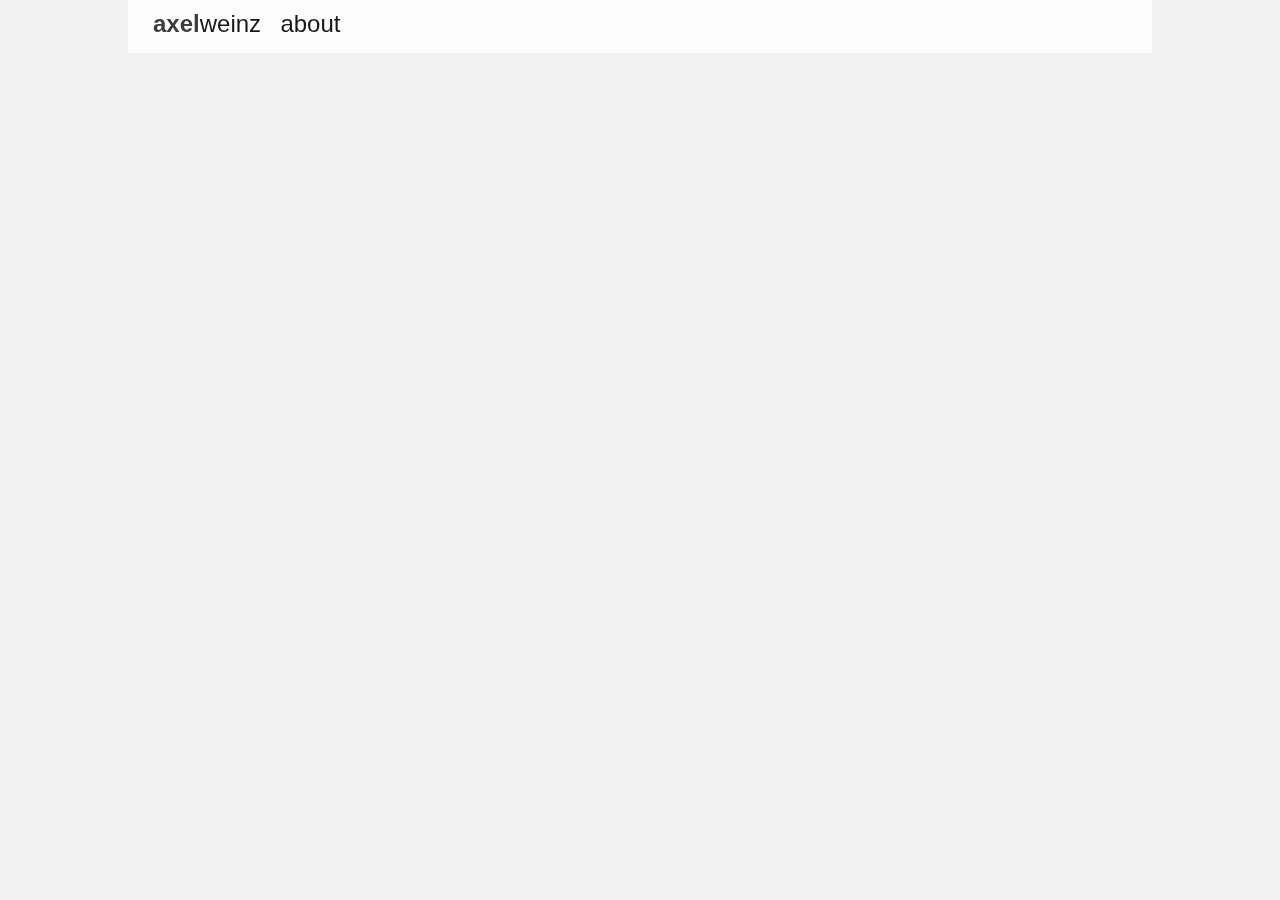
==== about.html @ 88132324 "Firt commit" ====
<!doctype html>
<html lang="en-US">
<head>
<meta charset="UTF-8">
<meta http-equiv="X-UA-Compatible" content="IE=edge">
<meta name="viewport" content="width=device-width, initial-scale=1">
<title>Axel Weinz</title>
<link href="style.css" rel="stylesheet" type="text/css">
<!--The following script tag downloads a font from the Adobe Edge Web Fonts server for use within the web page. We recommend that you do not modify it.-->
<script src="http://use.edgefonts.net/source-sans-pro:n2:default.js" type="text/javascript"></script>
<!-- HTML5 shim and Respond.js for IE8 support of HTML5 elements and media queries -->
<!-- WARNING: Respond.js doesn't work if you view the page via file:// -->
<!--[if lt IE 9]>
      <script src="https://oss.maxcdn.com/html5shiv/3.7.2/html5shiv.min.js"></script>
      <script src="https://oss.maxcdn.com/respond/1.4.2/respond.min.js"></script>
    <![endif]-->

<link rel="stylesheet" href="https://use.fontawesome.com/releases/v5.0.10/css/all.css" integrity="sha384-+d0P83n9kaQMCwj8F4RJB66tzIwOKmrdb46+porD/OvrJ+37WqIM7UoBtwHO6Nlg" crossorigin="anonymous">
</head>

<body>
  <div class="container">
    <header>
      <a href="index.html">
      <h4 class="logo">axel<span class="light">weinz</span></h4>
      </a>
      <a href="about.html">
        <h4 class="logo"><span class="light">about</span></h4>
      </a>
    </header>
  </div>
</body>
</html>
---- style.css ----
@charset "UTF-8";
/* Body */
body {
	font-family: "Gill Sans", "Gill Sans MT", "Myriad Pro", "DejaVu Sans Condensed", Helvetica, Arial, "sans-serif";
	background-color: rgba(242,242,242,1.00);
	margin-top: 0px;
	margin-right: 0px;
	margin-bottom: 0px;
	margin-left: 0px;
	font-style: normal;
	font-weight: 200;

}
/* Container */
.container {
	width: 80%;
	margin-left: auto;
	margin-right: auto;
	max-height: 1000px;
	background-color: #f7f7f7;
}
/* Navigation */
header {
	width: 80%;
	background-color: rgba(255,255,255,0.85);
	border-bottom: 0px solid #FFFFFF;
	position: fixed;
	top: 0;
	z-index: 100;
}
.logo {
	color: #3D3D3D;
	font-size: 1.5em;
	font-weight: bold;
	text-align: undefined;
	letter-spacing: 0px;
	width: 10%;
	float: left;
	margin-top: 10px;
	margin-left: 25px;
	margin-bottom: 15px;
}
nav {
	float: right;
	width: 50%;
	text-align: right;
	margin-right: 25px;

}
header nav ul {
	list-style: none;
	float: right;
}
nav ul li {
	float: left;
	color: #3D3D3D;
	font-size: 14px;
	text-align: left;
	margin-right: 25px;
	letter-spacing: 2px;
	font-weight: bold;
	transition: all 0.3s linear;
}
ul li a {
	color: #3D3D3D;
	text-decoration: none;
}
ul li:hover a {
	color: #A3A3A3;
}
.hero_header {
	font-size: 2em;
	color: #3D3D3D;
	text-align: right;
	margin-top: 0px;
	margin-right: 100px;
	margin-bottom: 0px;
	margin-left: 0px;
	line-height: 0.8em;
}
/* Hero Section */
.hero {
	background-color: #F7F7F7;
	padding-top: 180px;
	padding-bottom: 180px;
	background-image: url("../img/profileplace.jpg");
	background-size: cover;
	background-position: center;
}
.light {
	font-weight: 300;
	color: #171717;

}
.tagline {
	text-align: right;
	margin-right: 100px;
	color: #FFFFFF;
	margin-top: 4px;
	font-weight: lighter;
	text-transform: uppercase;
	letter-spacing: 1px;
}
/* About Section */
.text_column_holder {
	width: 100%;
	height: auto;
}
.text_column_left {
	width: 49%;
	height: 100%;
	text-align: right;
	font-weight: lighter;
	line-height: 25px;
	padding-left: 20px;
	padding-right: 20px;
	color: #ffffff;
	box-sizing: border-box;
	display: inline-block;
}
.text_column_right {
	width: 49%;
	height: 100%;
	text-align: left;
	font-weight: lighter;
	line-height: 25px;
	padding-left: 20px;
	padding-right: 20px;
	padding-top: 60px;
	color: #FFFFFF;
	box-sizing: border-box;
	display: inline-block;
	vertical-align: top;
}

.text_column_right p {
	color: #FFFFFF;
}

.about {
	width: 100%;
	box-sizing: border-box;
	padding-left: 25px;
	padding-right: 25px;
	padding-top: 35px;
	padding-bottom: 35px;
	display: inline-block;
	background-color: #3d3d3d;
	margin-top: 0px;
	margin-bottom: -5px;
	height: auto;
	max-height: none;
	text-align: center;
	color: #FFF;
}
.about_header {
	font-weight: bold;
	width: 100%;
	color: #FFFFFF;
	font-size: 1.5em;
	letter-spacing: 0px;
}
.about_light {
	font-weight: 100;
}

.profile {
	border-radius: 50%;
	height: 200px;
	width: 200px;
	object-fit: cover;
}
/* Stats Gallery */
.stats {
	color: #717070;
	margin-bottom: 5px;
	font-size: 1em;
}
.gallery {
	clear: both;
	display: inline-block;
	width: 100%;
	background-color: #FFFFFF;
	/* [disabled]min-width: 400px;
*/
	padding-bottom: 35px;
	padding-top: 0px;
	margin-top: -5px;
	margin-bottom: -5px;
}
.thumbnail {
	width: 25%;
	text-align: center;
	float: left;
	margin-top: 35px;
}
.gallery .thumbnail h4 {
	margin-top: 5px;
	margin-right: 5px;
	margin-bottom: 5px;
	margin-left: 5px;
	color: #52BAD5;
}
.gallery .thumbnail p {
	margin-top: 0px;
	margin-right: 0px;
	margin-bottom: 0px;
	margin-left: 0px;
	color: #A3A3A3;
}
/* Parallax Section */
.banner {
	background-color: #ffffff;
	background-image: url(../img/Namnlöst-1.png);
	height: 400px;
	background-attachment: fixed;
	background-size: cover;
	background-repeat: no-repeat;
}
.parallax {
	color: #FFFFFF;
	text-align: right;
	padding-right: 100px;
	padding-top: 110px;
	letter-spacing: 2px;
	margin-top: 0px;
}
.parallax_description {
	color: #FFFFFF;
	text-align: right;
	padding-right: 100px;
	width: 30%;
	float: right;
	font-weight: lighter;
	line-height: 23px;
	margin-top: 0px;
	margin-right: 0px;
	margin-bottom: 0px;
	margin-left: 0px;
}
/* More info */
footer {
	background-color: #FFFFFF;
	padding-bottom: 35px;
}
.footer_column {
	width: 50%;
	text-align: center;
	padding-top: 30px;
	float: left;
	position: relative;
}

.footer_header {
	font-weight: bold;
	color: #f7f7f7;
	text-align: center;
}
.footer_light {
	font-weight: 200;
	color: #f7f7f7;
	text-align: center;
}
.footer_column h3 {
	color: #3d3d3d;
	text-align: center;
}

.hvrbox,
.hvrbox * {
	box-sizing: border-box;
}
.hvrbox {
	position: relative;
	display: inline-block;
	overflow: hidden;
	max-width: 100%;
	height: auto;
	max-height: 200px;
}
.hvrbox img {
	max-width: 400px;
	max-height: 200px;
	width: 100%;
}
.hvrbox .hvrbox-layer_bottom {
	display: block;
}
.hvrbox .hvrbox-layer_top {
	opacity: 0;
	position: absolute;
	top: 0;
	left: 0;
	right: 0;
	bottom: 0;
	width: 100%;
	height: 100%;
	background: rgba(255, 255, 255, 0.8);
	color: #fff;
	padding: 15px;
	-moz-transition: all 0.5s ease-in-out 0s;
	-webkit-transition: all 0.5s ease-in-out 0s;
	-ms-transition: all 0.5s ease-in-out 0s;
	transition: all 0.5s ease-in-out 0s;
}
.hvrbox:hover .hvrbox-layer_top,
.hvrbox.active .hvrbox-layer_top {
	opacity: 1;
}

.hvrbox .hvrbox-text .hvrbox-desc {
	text-align: center;
	font-size: 18px;
	display: inline-block;
	position: absolute;
	top: 50%;
	left: 50%;
	-moz-transform: translate(-50%, -50%);
	-webkit-transform: translate(-50%, -50%);
	-ms-transform: translate(-50%, -50%);
	transform: translate(-50%, -50%);
}
.hvrbox .hvrbox-text_mobile {
	font-size: 15px;
	border-top: 1px solid rgb(179, 179, 179); /* for old browsers */
	border-top: 1px solid rgba(179, 179, 179, 0.7);
	margin-top: 5px;
	padding-top: 2px;
	display: none;
}
.hvrbox.active .hvrbox-text_mobile {
	display: block;
}
/*.footer_column p {
	padding-left: 30px;
	padding-right: 30px;
	text-align: justify;
	line-height: 25px;
	font-weight: lighter;
	margin-left: 20px;
	margin-right: 20px;
}*/
.button {
	width: 200px;
	margin-top: 40px;
	margin-right: auto;
	margin-bottom: auto;
	margin-left: auto;
	padding-top: 20px;
	padding-right: 10px;
	padding-bottom: 20px;
	padding-left: 10px;
	text-align: center;
	vertical-align: middle;
	border-radius: 0px;
	text-transform: uppercase;
	font-weight: bold;
	letter-spacing: 2px;
	border: 3px solid #FFFFFF;
	color: #FFFFFF;
	transition: all 0.3s linear;
}
.button:hover {
	background-color: #FEFEFE;
	color: #C4C4C4;
	cursor: pointer;
}
.copyright {
	text-align: center;
	padding-top: 20px;
	padding-bottom: 20px;
	background-color: #FFFFFF;
	color: #3d3d3d;
	font-weight: lighter;
	letter-spacing: 1px;
	border-top-width: 2px;
}

.copyright a {
	text-decoration: none;
	color: #3d3d3d;
}

.copy_column {
	text-align: center;
	display: inline-block;
	padding-bottom: 2px;
	padding-top: 2px;
	margin-bottom: 2px;
	margin-top: 2px;
}

.footer_banner {
	background-color: #3d3d3d;
	padding-top: 60px;
	padding-bottom: 60PX;
	margin-bottom: 0px;
	margin-top: -5px;
	padding-right: 5px;
	padding-left: 5px;
}
footer {
	display: inline-block;
	margin-top: 50px;
	margin-bottom: -5px;
}
.hidden {
	display: none;
}

/* Mobile */
@media (max-width: 320px) {
	.logo {
		width: 100%;
		text-align: center;
		margin-top: 13px;
		margin-right: 0px;
		margin-bottom: 13px;
		margin-left: 0px;
	}
	.container header nav {
		margin-top: 0px;
		margin-right: 0px;
		margin-bottom: 0px;
		margin-left: 0px;
		width: 100%;
		float: none;
		display: none;
	}
	header nav ul {
	}
	nav ul li {
		margin-top: 0px;
		margin-right: 0px;
		margin-bottom: 0px;
		margin-left: 0px;
		width: 100%;
		text-align: center;
		display: none;
	}
	.text_column_right {
		width: 100%;
		text-align: center;
		padding-top: 10px;
		padding-right: 0px;
		padding-bottom: 0px;
		padding-left: 0px;
	}

	.text_column_left {
		width: 100%;
		text-align: center;
		padding-top: 0px;
		padding-right: 0px;
		padding-bottom: 0px;
		padding-left: 0px;
	}
	.thumbnail {
		width: 100%;
	}
	.footer_column {
		width: 100%;
		margin-top: 0px;
	}
	.footer_column p {
		min-height: 1.4em;
	}
	.parallax {
		text-align: center;
		margin-top: 0px;
		margin-right: 0px;
		margin-bottom: 0px;
		margin-left: 0px;
		padding-top: 40%;
		padding-right: 0px;
		padding-bottom: 0px;
		padding-left: 0px;
		width: 100%;
		font-size: 18px;
	}
	.parallax_description {
		padding-top: 0px;
		padding-right: 0px;
		padding-bottom: 0px;
		padding-left: 0px;
		width: 90%;
		margin-top: 25px;
		margin-right: 0px;
		margin-bottom: 0px;
		margin-left: 12px;
		float: none;
		text-align: center;
	}
	.banner {
		background-color: #A3A3A3;
		background-image: none;
	}
	.tagline {
		margin-top: 20px;
		line-height: 22px;
	}
	.hero_header {
		padding-left: 10px;
		padding-right: 10px;
		line-height: 22px;
		text-align: center;
		font-size: 1.7em;
	}

}
/* Small Tablets */
@media (min-width: 321px)and (max-width: 767px) {
	.logo {
		width: 100%;
		text-align: center;
		margin-top: 13px;
		margin-right: 0px;
		margin-bottom: 13px;
		margin-left: 0px;
		color: #043745;
	}
	.container header nav {
		margin-top: 0px;
		margin-right: 0px;
		margin-bottom: 0px;
		margin-left: 0px;
		width: 100%;
		float: none;
		overflow: auto;
		display: inline-block;
	}
	header nav ul {
		padding: 0px;
		float: none;
	}
	nav ul li {
		margin-top: 0px;
		margin-right: 0px;
		margin-bottom: 0px;
		margin-left: 0px;
		width: 100%;
		text-align: center;
		padding-top: 8px;
		padding-bottom: 8px;
		display: none;
	}
	.text_column_holder {
		width: 100%;
		text-align: left;
		padding-top: 0px;
		padding-right: 0px;
		padding-bottom: 0px;
		padding-left: 0px;
	}
	.text_column_left {
		width: 100%;
		text-align: center;
		padding-top: 0px;
		padding-right: 0px;
		padding-bottom: 0px;
		padding-left: 0px;
	}
	.text_column_right {
		width: 100%;
		text-align: center;
		padding-top: 0px;
		padding-right: 0px;
		padding-bottom: 0px;
		padding-left: 0px;
	}
	.thumbnail {
		width: 100%;
	}
	.footer_column {
		width: 100%;
		margin-top: 0px;
	}
	.footer_column p {
		min-height: 1.4em;
	}
	.parallax {
		text-align: center;
		margin-top: 0px;
		margin-right: 0px;
		margin-bottom: 0px;
		margin-left: 0px;
		padding-top: 40%;
		padding-right: 0px;
		padding-bottom: 0px;
		padding-left: 0px;
		width: 100%;
		font-size: 18px;
	}
	.parallax_description {
		padding-top: 0px;
		padding-right: 0px;
		padding-bottom: 0px;
		padding-left: 0px;
		margin-top: 30%;
		margin-right: 0px;
		margin-bottom: 0px;
		margin-left: 0px;
		float: none;
		width: 100%;
		text-align: center;
	}
	.thumbnail {
		width: 50%;
	}
	.parallax {
		margin-top: 0px;
		margin-right: 0px;
		margin-bottom: 0px;
		margin-left: 0px;
		padding-right: 0px;
		padding-bottom: 0px;
		padding-left: 0px;
		padding-top: 20%;
	}
	.parallax_description {
		margin-top: 0px;
		margin-right: 0px;
		margin-bottom: 0px;
		margin-left: 0px;
		width: 100%;
		padding-top: 30px;
	}
	.banner {
		padding-left: 20px;
		padding-right: 20px;
	}

	.footer_column {
		width: 100%;
	}
}

/* Small Desktops */
@media (min-width: 768px) and (max-width: 1096px) {
	.text_column {
		width: 100%;
	}
	.thumbnail {
		width: 50%;
	}
	.text_column_holder {
		width: 100%;
		margin-top: 0px;
		margin-right: 0px;
		margin-bottom: 0px;
		margin-left: 0px;
		padding-top: 0px;
		padding-right: 0px;
		padding-bottom: 0px;
		padding-left: 0px;
	}

	.banner {
		margin-top: 0px;
		padding-top: 0px;
	}

	.footer_column p {
		min-height: 6.9em;
	}

}
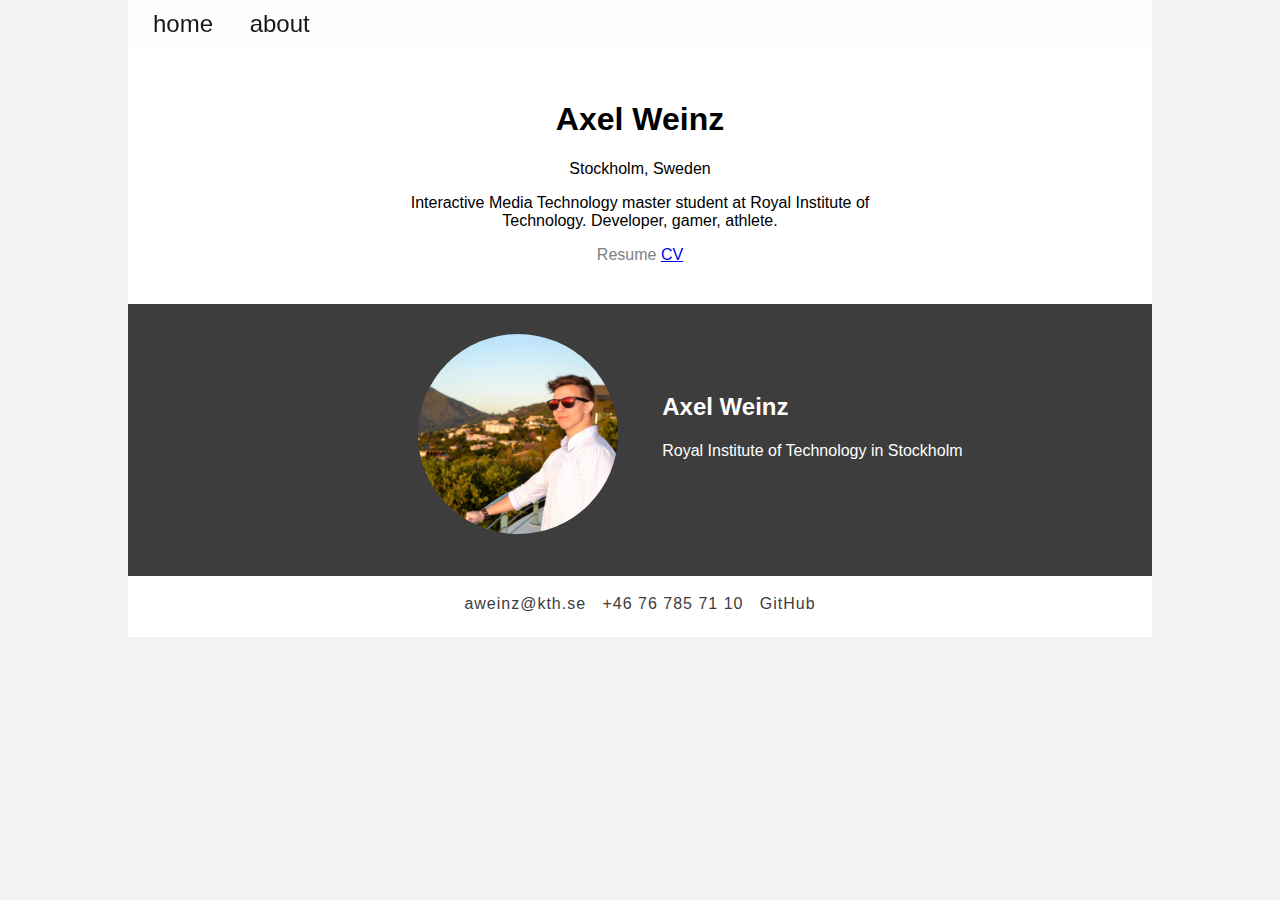
==== commit ac291317: "All funktionalitet färdig" ====
--- a/about.html
+++ b/about.html
@@ -8,26 +8,49 @@
 <link href="style.css" rel="stylesheet" type="text/css">
 <!--The following script tag downloads a font from the Adobe Edge Web Fonts server for use within the web page. We recommend that you do not modify it.-->
 <script src="http://use.edgefonts.net/source-sans-pro:n2:default.js" type="text/javascript"></script>
-<!-- HTML5 shim and Respond.js for IE8 support of HTML5 elements and media queries -->
-<!-- WARNING: Respond.js doesn't work if you view the page via file:// -->
-<!--[if lt IE 9]>
-      <script src="https://oss.maxcdn.com/html5shiv/3.7.2/html5shiv.min.js"></script>
-      <script src="https://oss.maxcdn.com/respond/1.4.2/respond.min.js"></script>
-    <![endif]-->
 
 <link rel="stylesheet" href="https://use.fontawesome.com/releases/v5.0.10/css/all.css" integrity="sha384-+d0P83n9kaQMCwj8F4RJB66tzIwOKmrdb46+porD/OvrJ+37WqIM7UoBtwHO6Nlg" crossorigin="anonymous">
 </head>
 
 <body>
-  <div class="container">
-    <header>
-      <a href="index.html">
-      <h4 class="logo">axel<span class="light">weinz</span></h4>
-      </a>
-      <a href="about.html">
-        <h4 class="logo"><span class="light">about</span></h4>
-      </a>
-    </header>
-  </div>
+<div class="container">
+  <header>
+    <a href="index.html">
+      <h4 class="logo"><span class="light">home</span></h4>
+    </a>
+    <a href="about.html">
+      <h4 class="logo"><span class="light">about</span></h4>
+    </a>
+  </header>
+
+  <!-- More Info Section -->
+  <footer id="hero" class="footer_column2">
+    <h1>Axel Weinz</h1>
+    <p class="project_detals"><i class="fa fa-map-marker"></i> Stockholm, Sweden</p>
+    <p class="project_desc">Interactive Media Technology master student at Royal Institute of Technology. Developer, gamer, athlete.</p>
+    <p class="project_details"><span style="color:grey">Resume </span><a href="CV.pdf" target="_blank">CV</a></p>
+  </footer>
+
+  <!-- About Section -->
+  <section class="about" id="about">
+    <h2 class="hidden">About</h2>
+	<div class="text_column_holder">
+	  <div class="text_column_left">
+		<img src="Images/profilbild.jpg" class="profile">
+	  </div>
+	  <div class="text_column_right"><span class="about_header">Axel Weinz</span>
+
+		  <p>Royal Institute of Technology in Stockholm<br></p> </div>
+	</div>
+  </section>
+
+  <!-- Copyrights Section -->
+  <div class="copyright">
+    <p class="copy_column"><strong><em class="far fa-envelope"></em></strong> aweinz@kth.se &nbsp; </p>
+    <p class="copy_column"><strong><i class="fas fa-phone"></i></strong> +46 76 785 71 10 &nbsp; </p>
+		<p class="copy_column"><strong><i class="fab fa-github"></i></strong> <a href="https://github.com/Sayaja">GitHub</a></p>
+	</div>
+
+</div>
 </body>
 </html>
--- a/style.css
+++ b/style.css
@@ -28,13 +28,28 @@
 	top: 0;
 	z-index: 100;
 }
+/* Project page */
+.project_desc {
+	width: 50%;
+	margin-left: auto;
+	margin-right: auto;
+	text-align: center;
+	position: relative;
+}
+.project_details {
+	margin-top: 0.3em;
+	margin-bottom: 0.3em;
+}
+.project_img {
+	max-width: 90%;
+}
 .logo {
 	color: #3D3D3D;
 	font-size: 1.5em;
 	font-weight: bold;
 	text-align: undefined;
 	letter-spacing: 0px;
-	width: 10%;
+	width: 7%;
 	float: left;
 	margin-top: 10px;
 	margin-left: 25px;
@@ -245,6 +260,14 @@
 }
 .footer_column {
 	width: 50%;
+	text-align: center;
+	padding-top: 30px;
+	float: left;
+	position: relative;
+}
+
+.footer_column2 {
+	width: 100%;
 	text-align: center;
 	padding-top: 30px;
 	float: left;
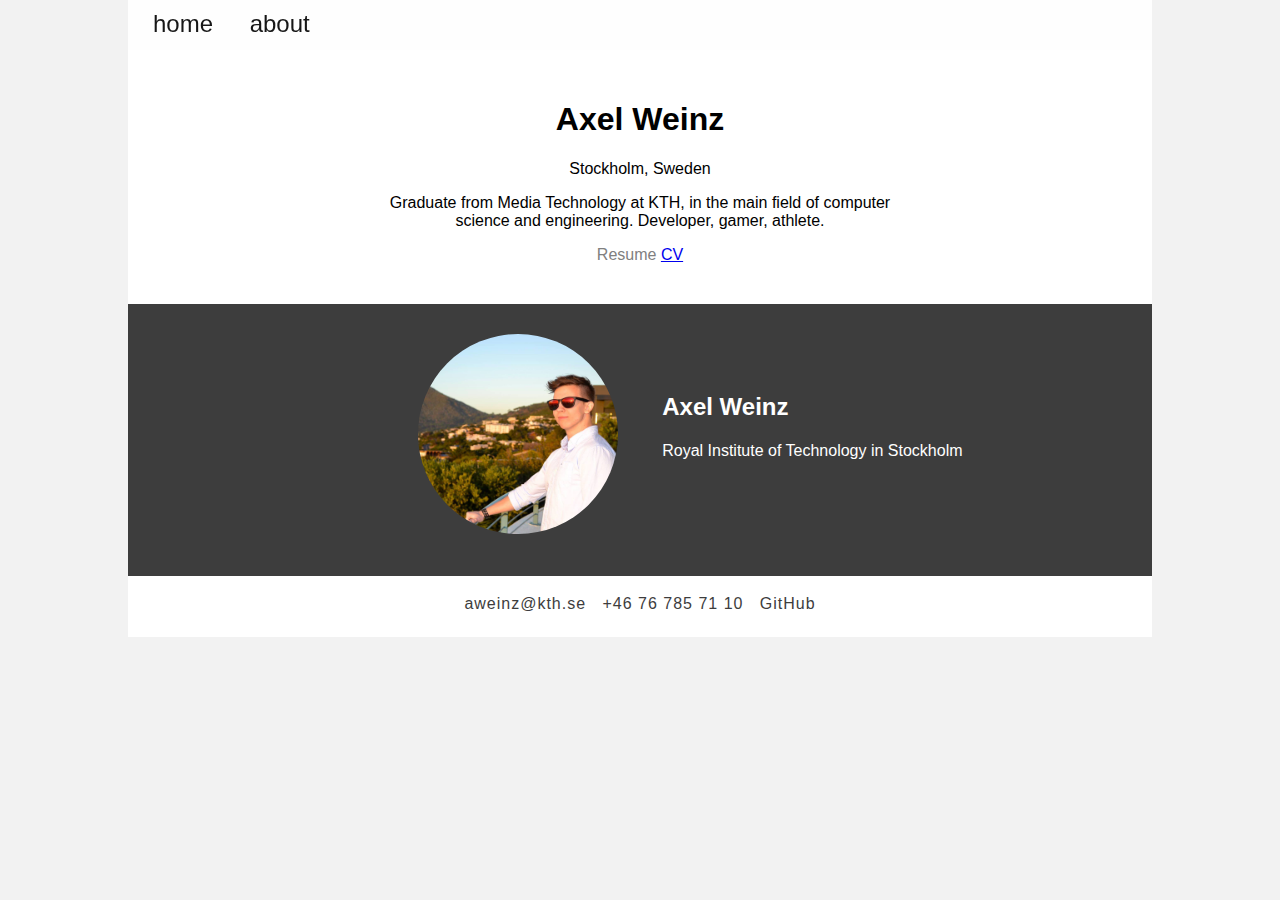
==== commit 20f86ddb: "CV updated" ====
--- a/about.html
+++ b/about.html
@@ -27,8 +27,8 @@
   <footer id="hero" class="footer_column2">
     <h1>Axel Weinz</h1>
     <p class="project_detals"><i class="fa fa-map-marker"></i> Stockholm, Sweden</p>
-    <p class="project_desc">Interactive Media Technology master student at Royal Institute of Technology. Developer, gamer, athlete.</p>
-    <p class="project_details"><span style="color:grey">Resume </span><a href="CV.pdf" target="_blank">CV</a></p>
+    <p class="project_desc">Graduate from Media Technology at KTH, in the main field of computer science and engineering. Developer, gamer, athlete.</p>
+    <p class="project_details"><span style="color:grey">Resume </span><a href="CV 2019-08-05.pdf" target="_blank">CV</a></p>
   </footer>
 
   <!-- About Section -->
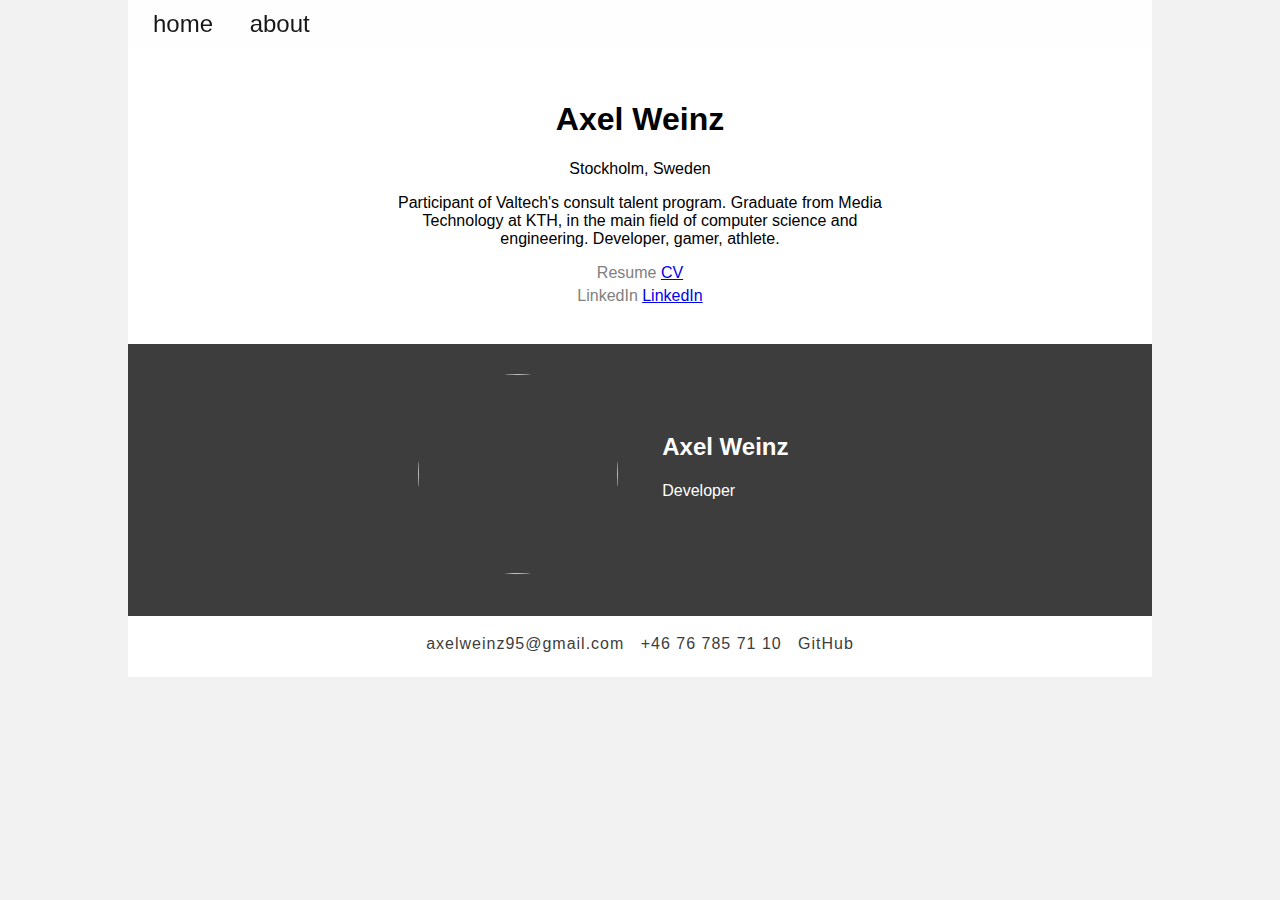
==== commit f0c8988a: "Updated CV and home page styling" ====
--- a/about.html
+++ b/about.html
@@ -27,8 +27,9 @@
   <footer id="hero" class="footer_column2">
     <h1>Axel Weinz</h1>
     <p class="project_detals"><i class="fa fa-map-marker"></i> Stockholm, Sweden</p>
-    <p class="project_desc">Graduate from Media Technology at KTH, in the main field of computer science and engineering. Developer, gamer, athlete.</p>
-    <p class="project_details"><span style="color:grey">Resume </span><a href="CV 2019-08-05.pdf" target="_blank">CV</a></p>
+    <p class="project_desc">Participant of Valtech's consult talent program. Graduate from Media Technology at KTH, in the main field of computer science and engineering. Developer, gamer, athlete.</p>
+    <p class="project_details"><span style="color:grey">Resume </span><a href="cv-2021-08-17.pdf" target="_blank">CV</a></p>
+    <p class="project_details"><span style="color:grey">LinkedIn </span><a href="https://www.linkedin.com/in/axel-weinz-158734190/" target="_blank">LinkedIn</a></p>
   </footer>
 
   <!-- About Section -->
@@ -36,19 +37,19 @@
     <h2 class="hidden">About</h2>
 	<div class="text_column_holder">
 	  <div class="text_column_left">
-		<img src="Images/profilbild.jpg" class="profile">
+		<img src="Images/axelweinzbild.png" class="profile">
 	  </div>
 	  <div class="text_column_right"><span class="about_header">Axel Weinz</span>
 
-		  <p>Royal Institute of Technology in Stockholm<br></p> </div>
+		  <p>Developer<br></p> </div>
 	</div>
   </section>
 
   <!-- Copyrights Section -->
   <div class="copyright">
-    <p class="copy_column"><strong><em class="far fa-envelope"></em></strong> aweinz@kth.se &nbsp; </p>
+    <p class="copy_column"><strong><em class="far fa-envelope"></em></strong> axelweinz95@gmail.com &nbsp; </p>
     <p class="copy_column"><strong><i class="fas fa-phone"></i></strong> +46 76 785 71 10 &nbsp; </p>
-		<p class="copy_column"><strong><i class="fab fa-github"></i></strong> <a href="https://github.com/Sayaja">GitHub</a></p>
+		<p class="copy_column"><strong><i class="fab fa-github"></i></strong> <a href="https://github.com/axelweinz">GitHub</a></p>
 	</div>
 
 </div>
--- a/style.css
+++ b/style.css
@@ -259,7 +259,7 @@
 	padding-bottom: 35px;
 }
 .footer_column {
-	width: 50%;
+	width: 100%;
 	text-align: center;
 	padding-top: 30px;
 	float: left;
